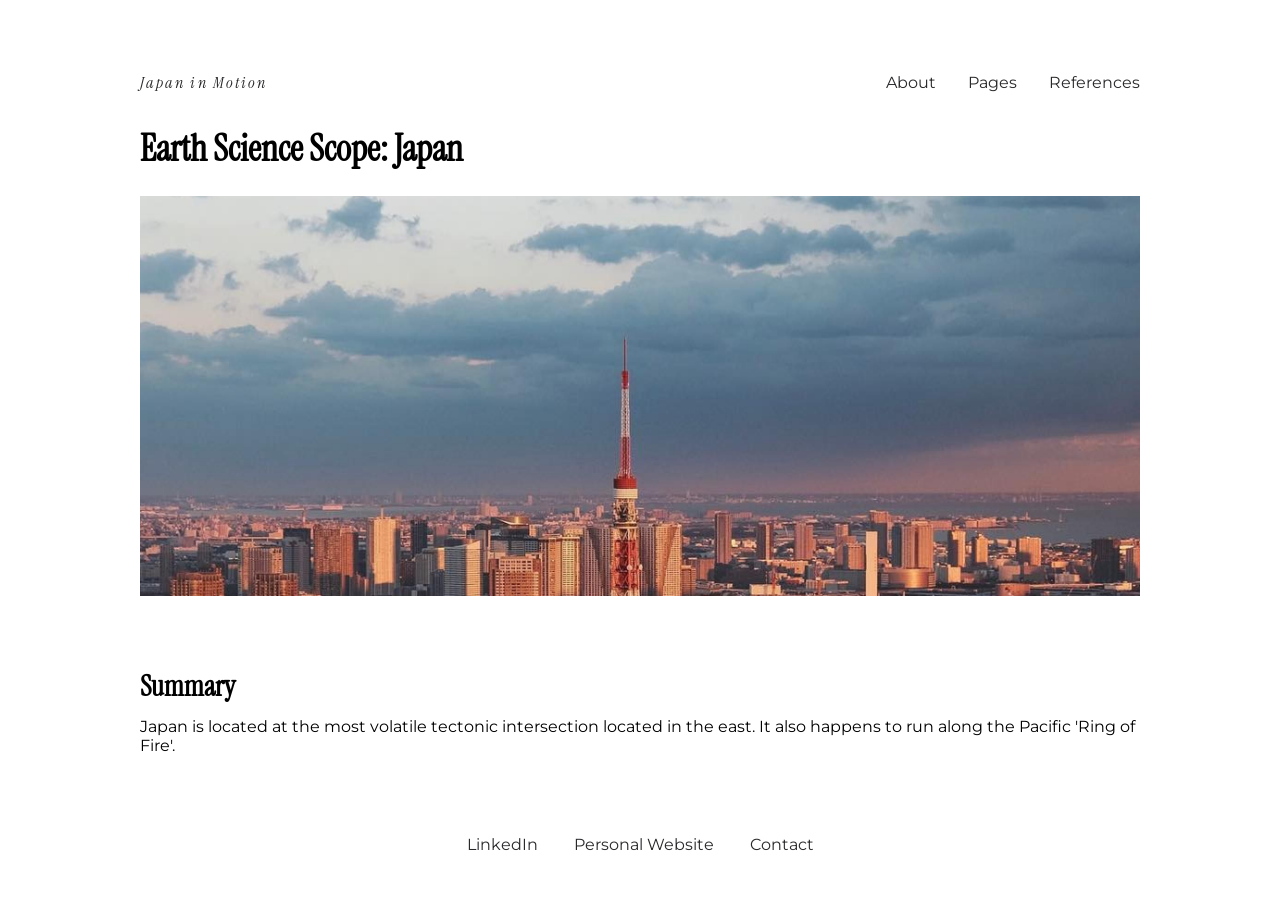
==== index.html @ 143d9d96 "removed html files from the "Japan-In-Motion" folder for github" ====
<!DOCTYPE html>
<html lang="en">
<head>
    <meta charset="UTF-8">
    <meta name="viewport" content="width=device-width, initial-scale=1.0">
    <title>Japan in Motion</title>
    <link rel="stylesheet" href="style.css">
</head>
<body>
    <!--Header-->
    <header>
        <nav>
            <ul>
                <li><a href="index.html">Japan in Motion</a></li>
                <li><a href="about.html">About</a></li>
                <li><a href="pages.html">Pages</a></li>
                <li><a href="references.html">References</a></li>
            </ul>
        </nav>
        <div class="flex-container">
            <div class="text-container">
                <h1>Earth Science Scope: Japan</h1>
            </div>
                <img src="Resources/pexels-chalytr-32276362.jpg" alt="Drone Photo of the Tokyo Tower in Japan." class="cropped-header">
            </div>
        </header>
    <!--Section 1-->
    <section>
        <div class="flex-container">
            <div class="text-container">
                <h2>Summary</h2>
                <p>Japan is located at the most volatile tectonic intersection located in the east. It also happens to run along the Pacific 'Ring of Fire'.</p>
            </div>
        </div>
    </section>
    <!--Footer-->
    <footer>
        <a href="https://www.linkedin.com/in/lillian-dickes-213690358/">LinkedIn</a>
        <a href="https://lilliandickes.neocities.org">Personal Website</a>
        <a href="mailto:lilliandickes@gmail.com">Contact</a>
    </footer>
</body>
</html>
---- style.css ----
/*===IMPORTED (GOOGLE) FONTS===*/
    /*---Headliner Text---*/
       @import url('https://fonts.googleapis.com/css2?family=Instrument+Serif:ital@0;1&display=swap');
    /*---Body Text---*/
       @import url('https://fonts.googleapis.com/css2?family=Instrument+Serif:ital@0;1&family=Montserrat:ital,wght@0,100..900;1,100..900&display=swap');
/*===COLOR VARIABLES===*/
    :root{
        --base-color: #ffffff;/*white*/
        --base-sub-color-1:#CACECE;/*silver*/
        --text-color:#29292C;/*shadow-grey*/
        --primary-color:#4D617C;/*blue-slate*/
        --secondary-color:#BC6D64;/*lobster-pink*/
        --accent-color:#B73521;/*brick-ember*/
        --sub-color-1:#F4BC7B;/*light-caramel*/
    }
/*===BASE SETTUP===*/
    *{
    margin:0;
    padding:0;
    box-sizing: border-box
        }
    html{font-family:'Montserrat', Arial, Helvetica, sans-serif;}
    h1,h2,h3{font-family:"Instrument Serif", Georgia, serif;}
    body{
        padding: 1em;
        background-color: var(--base-color);
        }

/*===HEADER===*/
    header, section{
         margin: 2em auto;
         width: min(75em, 100%);
         padding: min(.5em, 15%);
         }
    /*---Navigation Bar---*/
        nav{
            margin: 1em auto 2em auto; /*Top, Right, Bottom, Left*/
            width: min(1000px, 100%); /*can grow to 1000px but never wider than the screen size*/
            }
        nav ul{
            display:flex;
            align-items: center;
            list-style-type: none;
            gap: 2em;
            }
        nav li:first-child {
            margin-right: auto;
            font-family:"Instrument Serif", Georgia, serif;
            font-style: italic;
            letter-spacing: 0.13em;
            }
        nav a{
            text-decoration: none;
            color: var(--text-color);
            }
        nav a:hover{
            text-decoration: underline;
            color: var(--accent-color);
            }
    /*---Header Title---*/
        .flex-container{
            display: flex;
            margin-left: auto;
            margin-right: auto;
            width: min(1000px, 100%);
            align-items: center;
            flex-wrap: wrap;
            gap: 1.5em;
            }
        .text-container{
            flex: 0 1 75em;/*(flex grow, flex shrink (if needed), flex basis (preferred width) */
            }
        h1{
            font-size: 2.25rem;
            }
        .text-container p{
            margin: .75em 0 1em 0;
            font-size: 1rem;
            }
        .cropped-header{
            display: block;/*treats the image as an object?*/
            width: min(1000px, 100%);
            height: 400px;
            overflow: hidden;
            object-fit: cover; /*Causes imaged to fill the box without stretch*/
            object-position: center 25%; /*Creates the focal point and moves the photo with percentages either before or after the image for x and y axis. (Other options: top, bottom, left, right)*/
            }
    /*===SECTIONS===*/
        section{
            padding: 2em min(.5em, 15%);
            }
        h2 {
            font-size: 1.75rem;
            }
        /*section p {
            margin-top: .5em;
            font-size: 0.75rem;
        }*/
        /*---Sub Sections---*/
        section#ClimateControlsBiomesandClimateChange{
        }


    /*===GRID==*/
        .grid-container{
            margin-top: 3em;
            margin-bottom: 3em;
            display: grid;
            width: 100%;
            grid-template-columns: repeat(3, 1fr);
            grid-template-rows: 1fr 1fr;
            /*grid-template-areas:
            "img-1 img-1 img-2 img-3"
            "img-1 img-1 img-2 img-3"*/
            gap: 1em;
            }
        .grid-container img{
            height: 100%;
            width: 100%;
            border-radius: .5em;
            transition: 100ms ease;
            }
        .grid-container img:hover{
            scale: 1.05;
            }

    /*===FOOTER===*/
        footer{
            padding-bottom: 1.5em;
            text-align: center;
            }
        footer a{
            margin: 0 1em;
            text-decoration: none;
            color: var(--text-color);
            }
        footer a:hover{
            text-decoration: underline;
            }
    /*===MEDIA ACCOMMODATIONS===*/
        @media(max-width: 988px){
            header .text-container{
                padding-top: 0;
                }
            }
        @media(max-width: 640px){
            nav li{
                display: none
                }
            nav li:first-child, nav li:last-child{
                display: block;
                }
            header{
                margin-top: 0;
                }
            /*.text-container p{
            font-size: .5rem;
                }*/
            /*h2{
            font-size: 1rem;
                }*/
            }
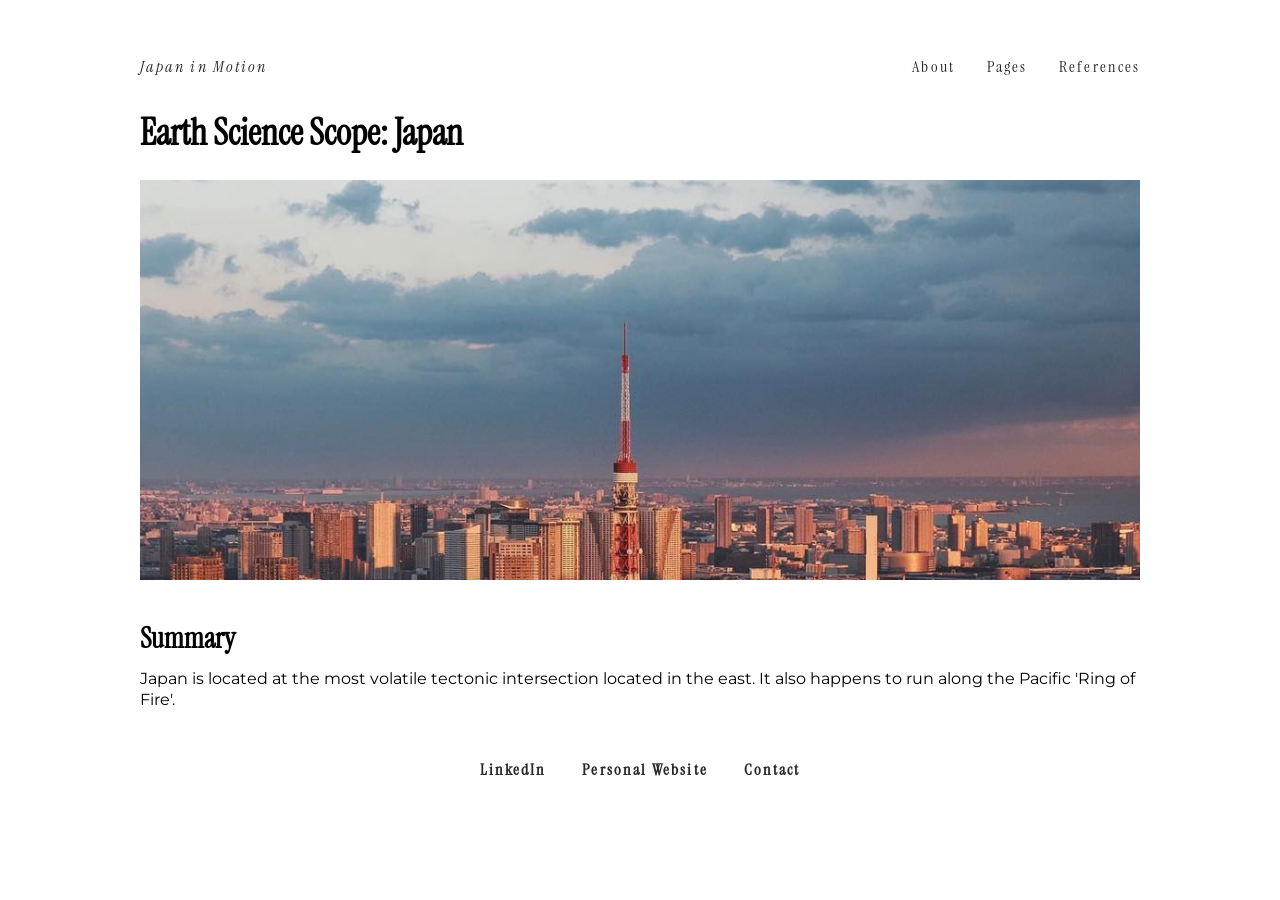
==== commit d7bb0e32: "added to "about.html", reformatted some spacing tweaks, added image variables for future use." ====
--- a/index.html
+++ b/index.html
@@ -21,7 +21,7 @@
             <div class="text-container">
                 <h1>Earth Science Scope: Japan</h1>
             </div>
-                <img src="Resources/pexels-chalytr-32276362.jpg" alt="Drone Photo of the Tokyo Tower in Japan." class="cropped-header">
+                <img src="Resources/pexels-chalytr-32276362.jpg" style="--def-pos: var(--tokyo-tower-pos);" alt="Drone Photo of the Tokyo Tower in Japan." class="cropped-header">
             </div>
         </header>
     <!--Section 1-->
--- a/style.css
+++ b/style.css
@@ -25,10 +25,14 @@
         padding: 1em;
         background-color: var(--base-color);
         }
+    a{
+        font-family:"Instrument Serif", Georgia, serif;
+        letter-spacing: 0.13em;
+        }
 
 /*===HEADER===*/
     header, section{
-         margin: 2em auto;
+         margin: 1em auto 0 auto;
          width: min(75em, 100%);
          padding: min(.5em, 15%);
          }
@@ -76,18 +80,24 @@
         .text-container p{
             margin: .75em 0 1em 0;
             font-size: 1rem;
+            line-height: 1.3em;
             }
         .cropped-header{
+            /*Header Variables*/
+            --def-pos: center %50;/*Default*/
+            --tokyo-tower-pos: center 25%;/*Index Page*/
+            --japan-streetview-pos: center bottom; /*About Page*/
+
             display: block;/*treats the image as an object?*/
             width: min(1000px, 100%);
             height: 400px;
             overflow: hidden;
             object-fit: cover; /*Causes imaged to fill the box without stretch*/
-            object-position: center 25%; /*Creates the focal point and moves the photo with percentages either before or after the image for x and y axis. (Other options: top, bottom, left, right)*/
+            object-position: var(--def-pos, var(--tokyo-tower-pos, --japan-streetview-pos)); /*Creates the focal point and moves the photo with percentages either before or after the image for x and y axis. (Other options: top, bottom, left, right)*/
             }
     /*===SECTIONS===*/
         section{
-            padding: 2em min(.5em, 15%);
+            padding: 1em min(.5em, 15%);
             }
         h2 {
             font-size: 1.75rem;
@@ -97,8 +107,8 @@
             font-size: 0.75rem;
         }*/
         /*---Sub Sections---*/
-        section#ClimateControlsBiomesandClimateChange{
-        }
+        /*section#ClimateControlsBiomesandClimateChange{
+        }*/
 
 
     /*===GRID==*/
@@ -126,12 +136,14 @@
 
     /*===FOOTER===*/
         footer{
+            padding-top: 1em;
             padding-bottom: 1.5em;
             text-align: center;
             }
         footer a{
             margin: 0 1em;
             text-decoration: none;
+            font-weight: bold;
             color: var(--text-color);
             }
         footer a:hover{
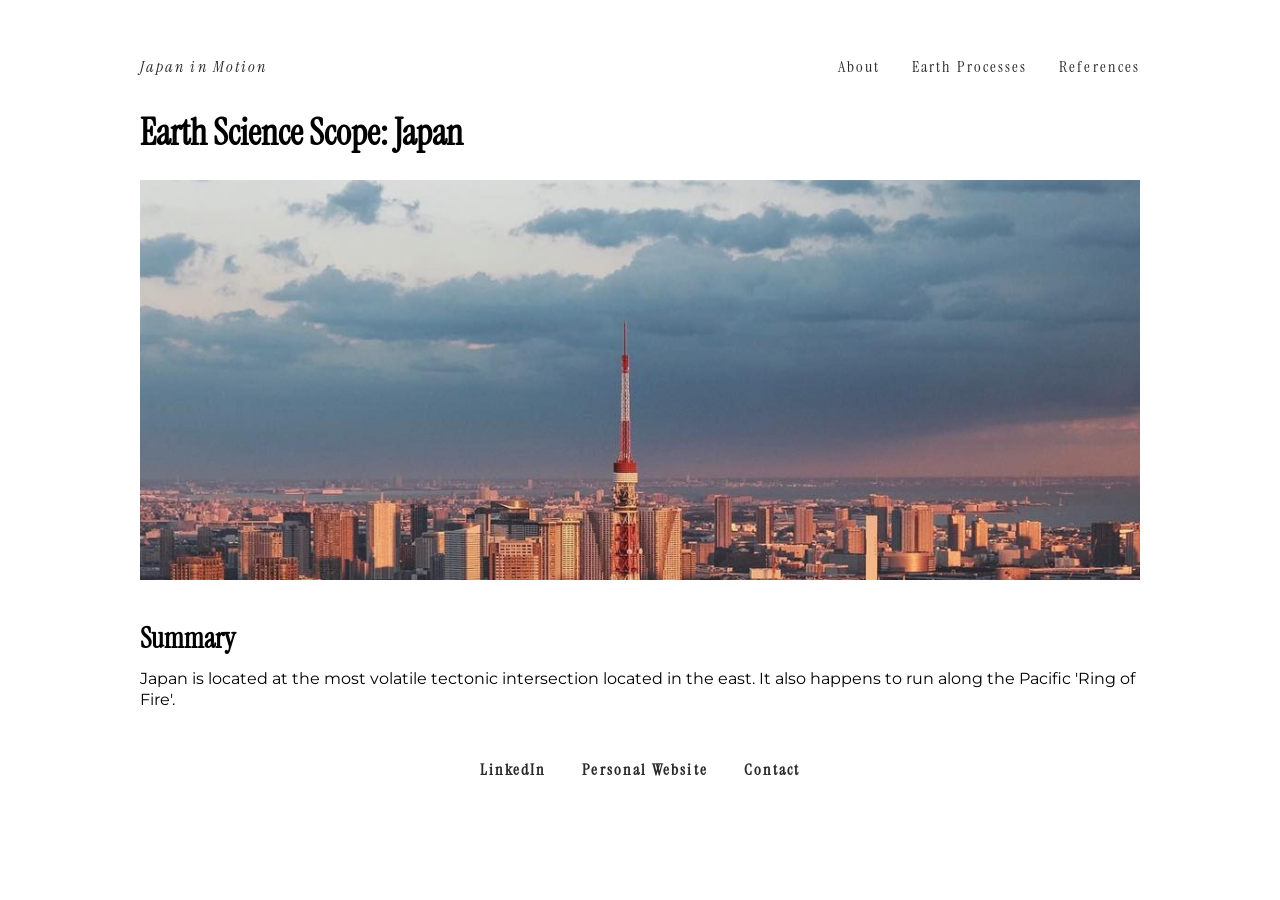
==== commit ae39b052: "Updated nav link "pages.html" to "earthProcesses.html" and renamed the files likewise." ====
--- a/index.html
+++ b/index.html
@@ -13,7 +13,7 @@
             <ul>
                 <li><a href="index.html">Japan in Motion</a></li>
                 <li><a href="about.html">About</a></li>
-                <li><a href="pages.html">Pages</a></li>
+                <li><a href="earthProcesses.html">Earth Processes</a></li>
                 <li><a href="references.html">References</a></li>
             </ul>
         </nav>
